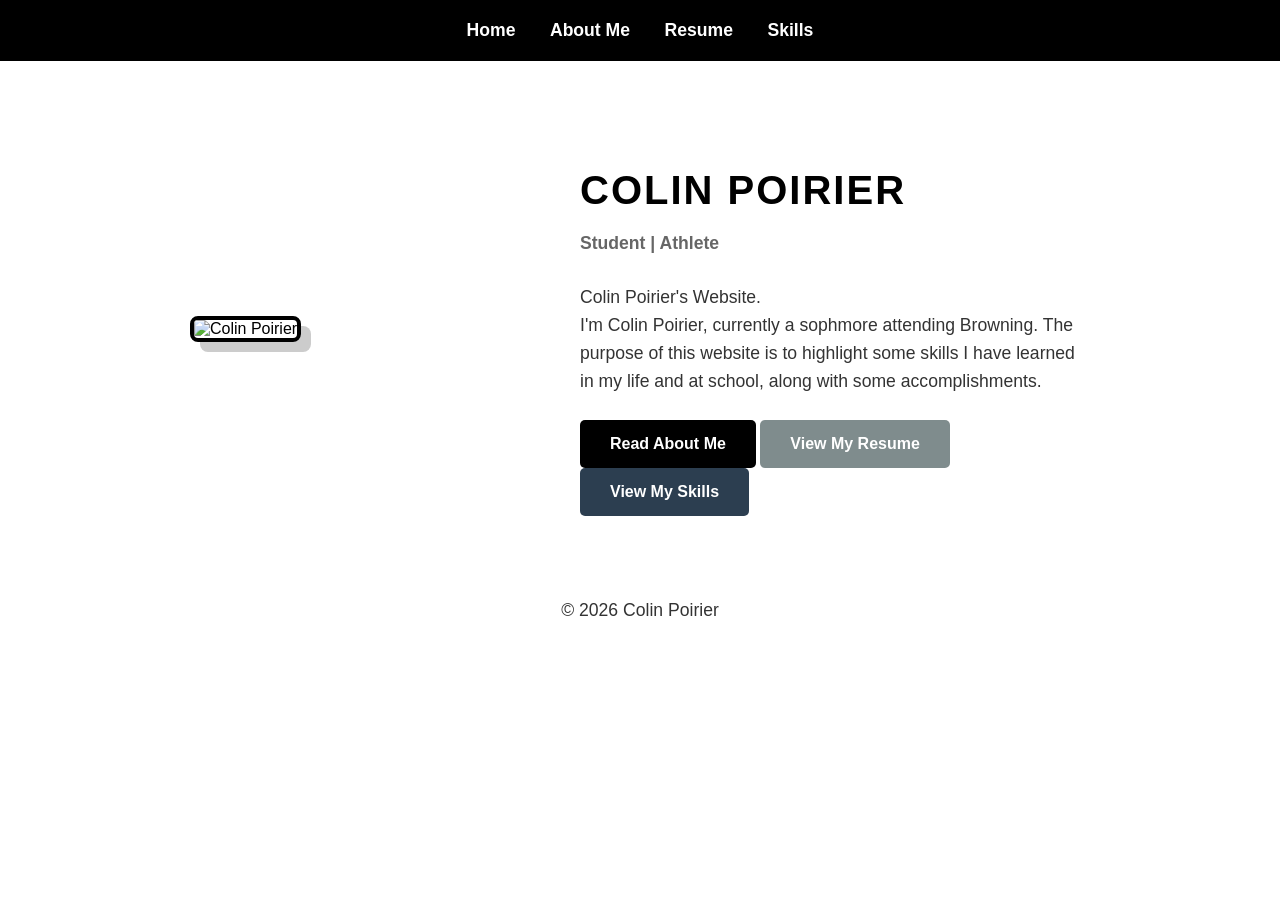
==== index.html @ 3ee542d7 "Update index.html" ====
<!DOCTYPE html>
<html lang="en">
<head>
    <meta charset="UTF-8">
    <title>Colin Poirier | Home</title>
    <style>
        /* GLOBAL STYLES */
        body { font-family: 'Helvetica Neue', Helvetica, Arial, sans-serif; margin: 0; background: white; color: black; }
        
        /* NAVIGATION */
        header { background: black; padding: 20px; text-align: center; }
        nav a { color: white; text-decoration: none; margin: 0 15px; font-weight: bold; font-size: 1.1rem; }
        nav a:hover { color: #ccc; text-decoration: underline; }

        /* MAIN LAYOUT */
        main { 
            max-width: 900px; 
            margin: 60px auto; 
            padding: 20px;
            /* This creates the Side-by-Side layout */
            display: flex; 
            align-items: center; 
            gap: 50px; 
        }

        /* LEFT COLUMN (IMAGE) */
        .left-col {
            flex: 1; /* Takes up 1 part of space */
        }
        .hero-img {
            width: 100%;
            max-width: 350px; /* Controls image size */
            border-radius: 8px;
            border: 4px solid black;
            box-shadow: 10px 10px 0px #ccc; /* cool shadow effect */
        }
        .caption {
            font-size: 0.9rem; color: #555; margin-top: 10px; font-style: italic; text-align: center;
        }

        /* RIGHT COLUMN (TEXT) */
        .right-col {
            flex: 1.5; /* Takes up slightly more space than image */
            text-align: left;
        }

        h1 { font-size: 2.5rem; margin-bottom: 10px; text-transform: uppercase; letter-spacing: 2px; line-height: 1.1;}
        p { font-size: 1.1rem; color: #333; margin-bottom: 25px; line-height: 1.6; }

        .btn { 
            background: black; color: white; padding: 15px 30px; text-decoration: none; border-radius: 5px; font-weight: bold; display: inline-block; 
        }
        .btn:hover { background: #333; }

        /* MOBILE FIX: Stacks them vertically on small screens */
        @media (max-width: 700px) {
            main { flex-direction: column; text-align: center; }
            .right-col { text-align: center; }
        }

        footer { margin-top: 50px; text-align: center; font-size: 0.8rem; color: #666; padding-bottom: 20px;}
    </style>
</head>
<body>

    <header>
        <nav>
            <a href="index.html">Home</a>
            <a href="about.html">About Me</a>
            <a href="resume.html">Resume</a>
            <a href="skills.html">Skills</a>
        </nav>
    </header>

    <main>
        <div class="left-col">
            <img src="IMG_4962.jpeg" alt="Colin Poirier" class="hero-img">
        </div>

        <div class="right-col">
            <h1>Colin Poirier</h1>
            <p style="font-weight: bold; color: #666;">Student | Athlete </p>
            
            <p>
                Colin Poirier's Website. <br>
                I'm Colin Poirier, currently a sophmore attending Browning. The purpose of this website is to highlight some skills I have learned in my life and at school, along with some accomplishments.
            </p>
            
            <a href="about.html" class="btn">Read About Me</a>
            <a href="resume.html" class="btn" style="background-color: #7f8c8d;">View My Resume</a> 
            <a href="skills.html" class="btn" style="background-color: #2C3E50;">View My Skills</a>
        </div>
    </main>

    <footer>
        <p>&copy; 2026 Colin Poirier</p>
    </footer>

</body>
</html>
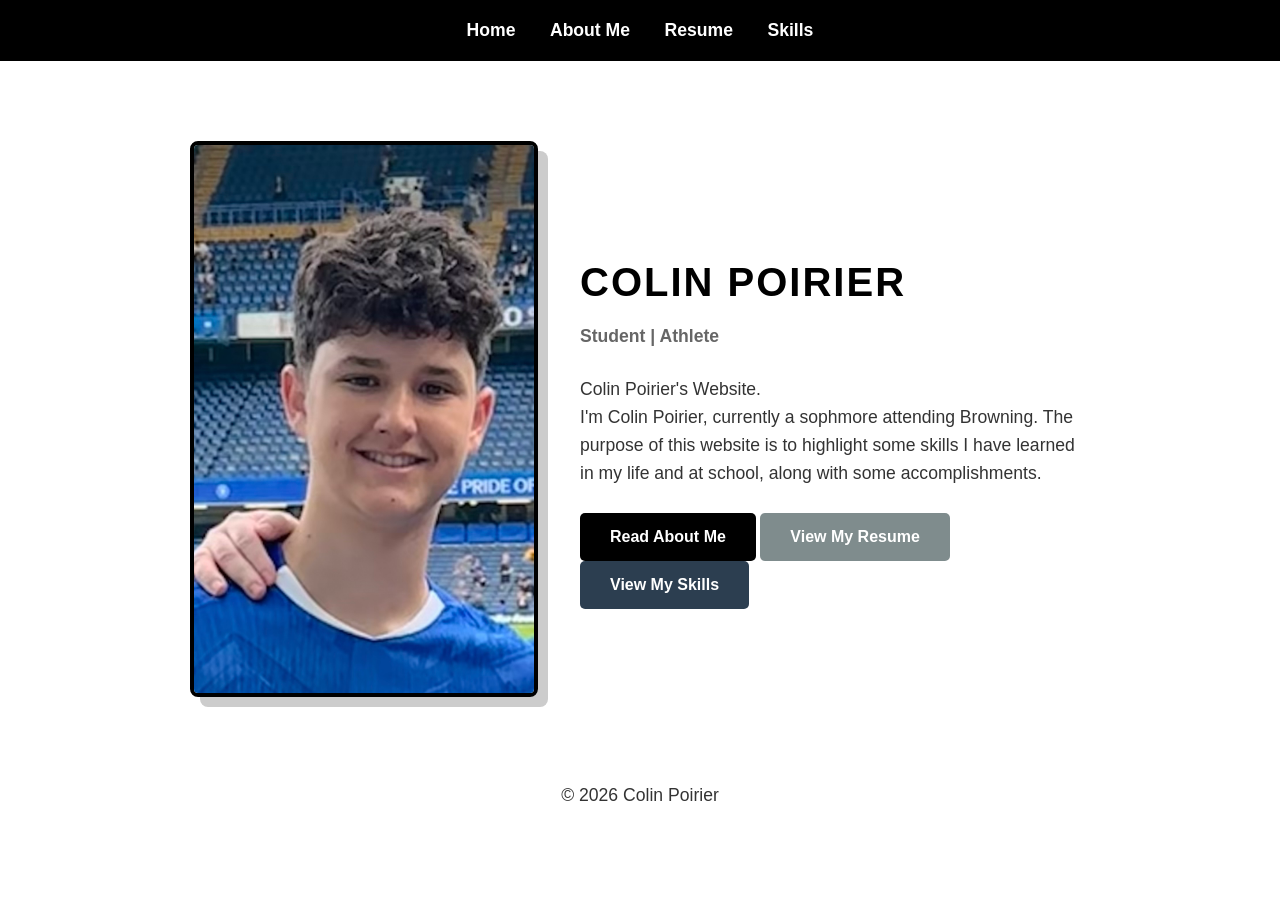
==== commit 67fecc5f: "Update index.html" ====
--- a/index.html
+++ b/index.html
@@ -74,7 +74,7 @@
 
     <main>
         <div class="left-col">
-            <img src="IMG_4962.jpeg" alt="Colin Poirier" class="hero-img">
+            <img src="IMG_4962.jpg" alt="Colin Poirier" class="hero-img">
         </div>
 
         <div class="right-col">
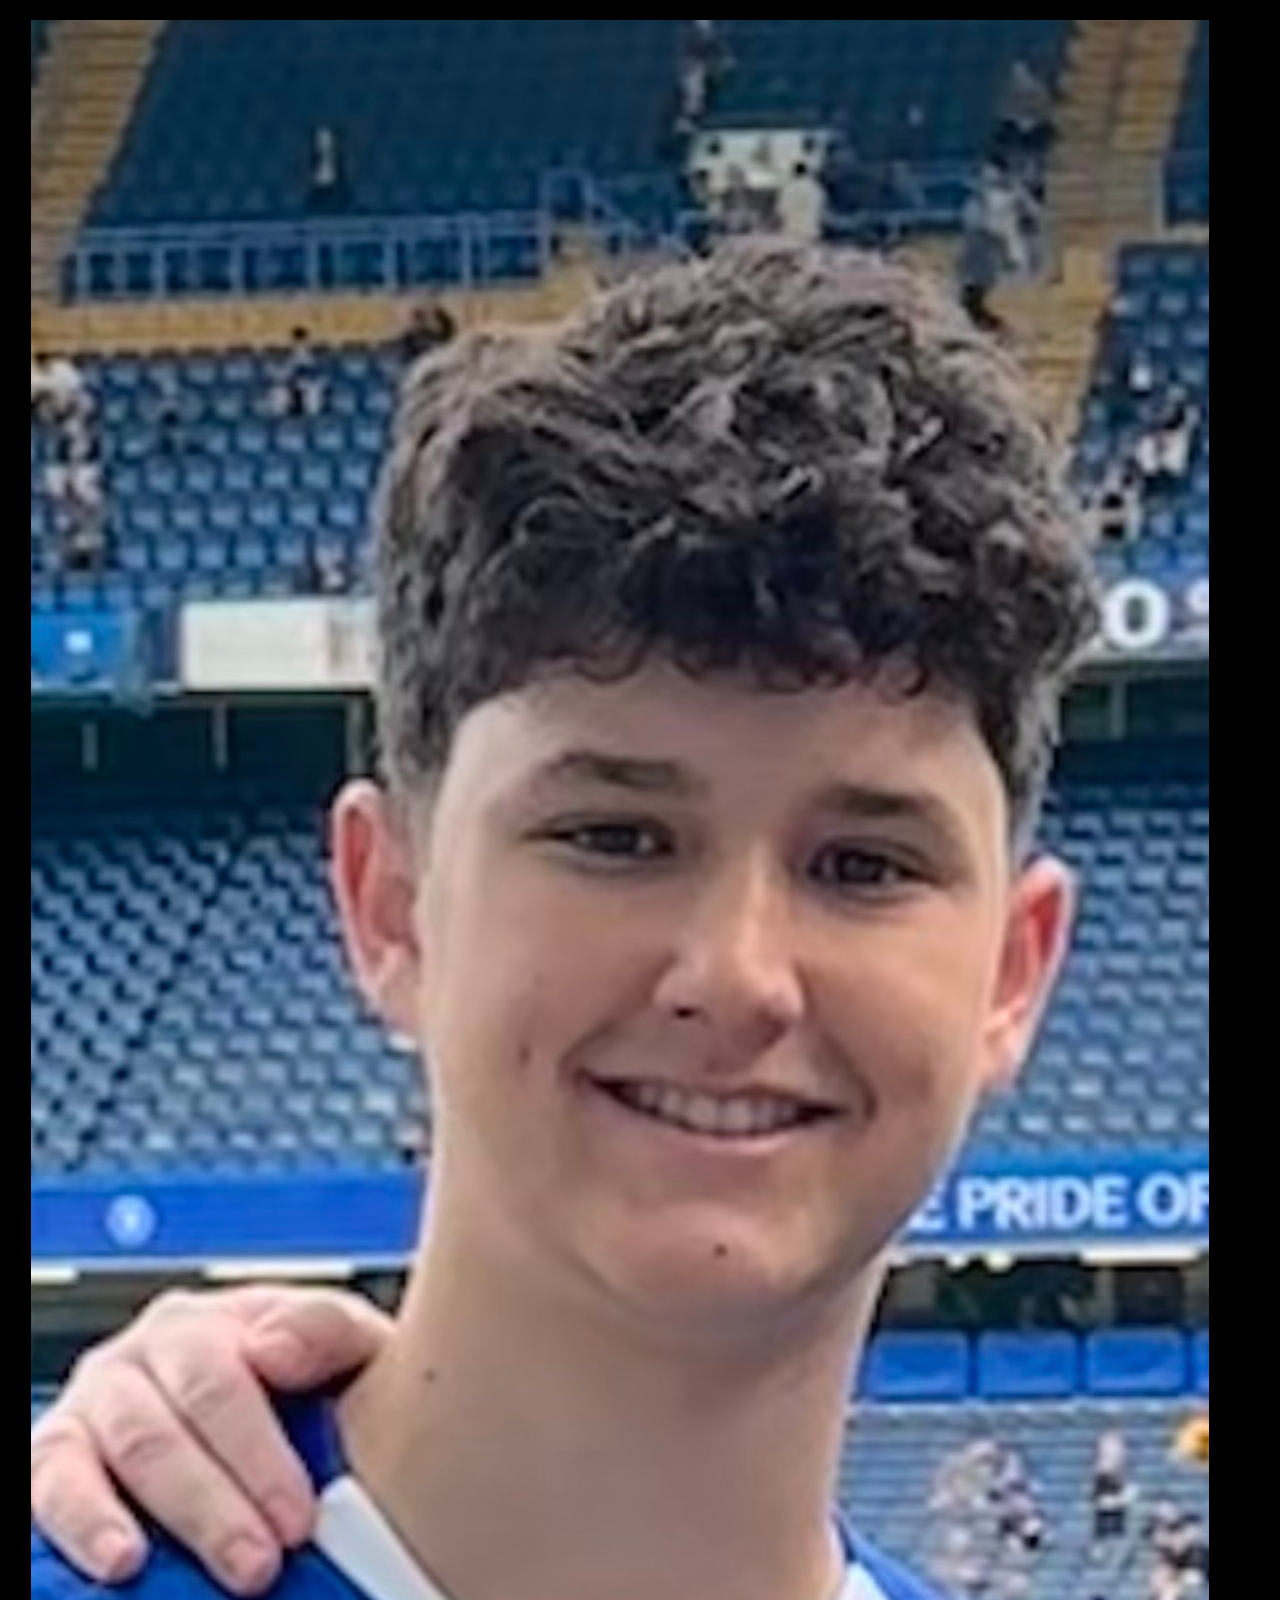
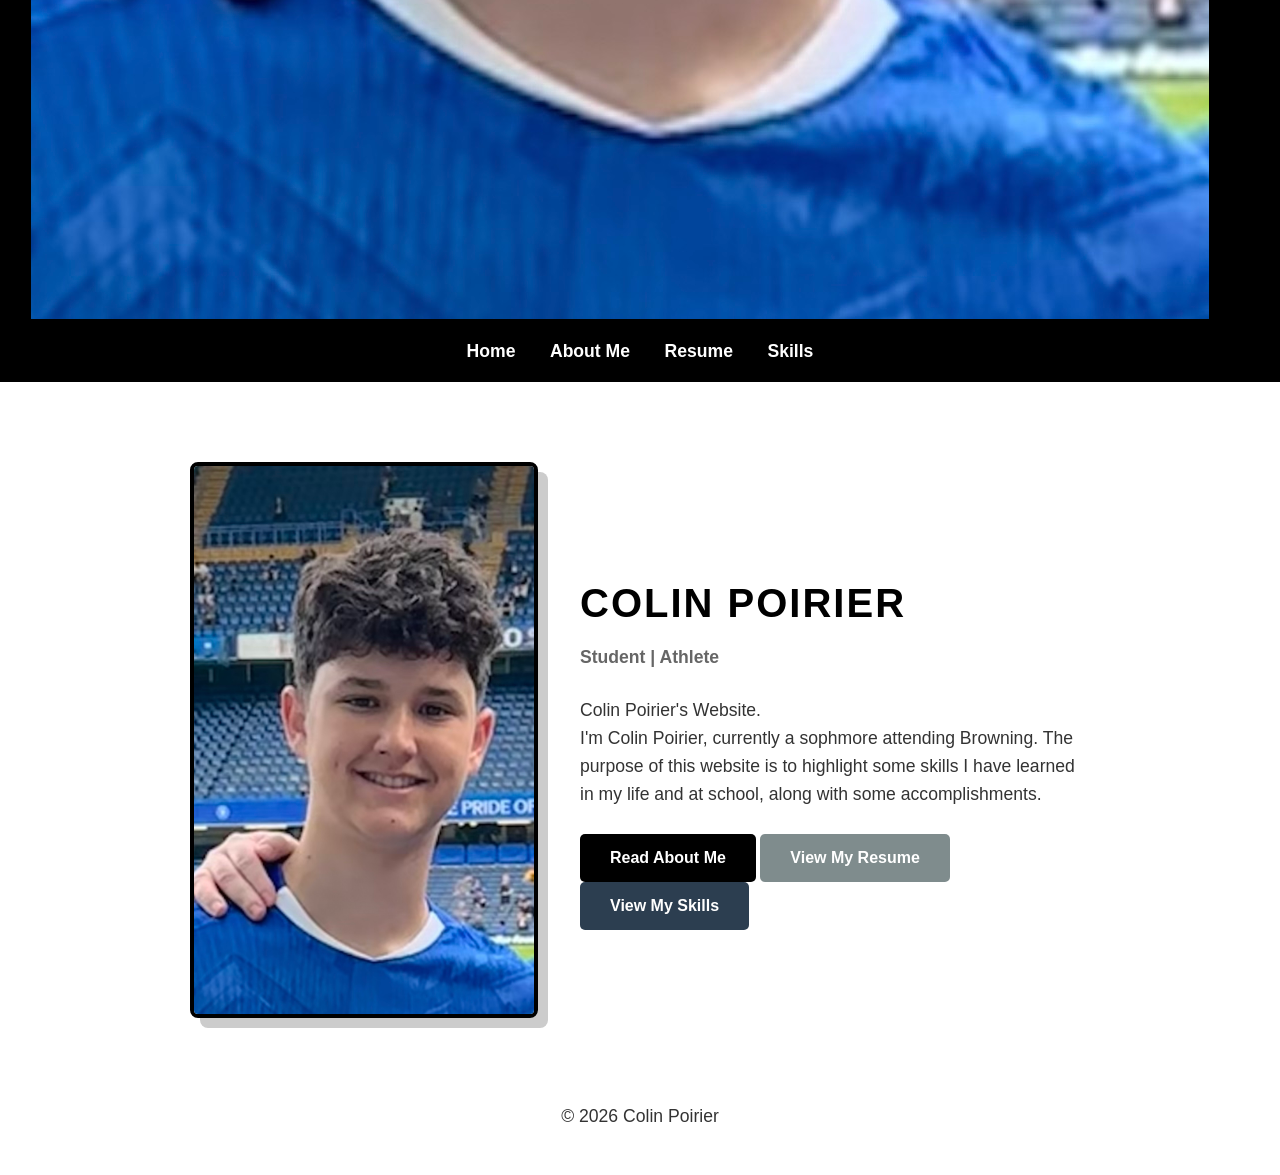
==== commit c790982a: "Update index.html" ====
--- a/index.html
+++ b/index.html
@@ -64,6 +64,11 @@
 <body>
 
     <header>
+        <div class="logo-area">
+            <img src="IMG_4962.jpg" alt="Profile" class="mini-pic">
+            <span>Colin Poirier</span>
+        </div>
+        
         <nav>
             <a href="index.html">Home</a>
             <a href="about.html">About Me</a>
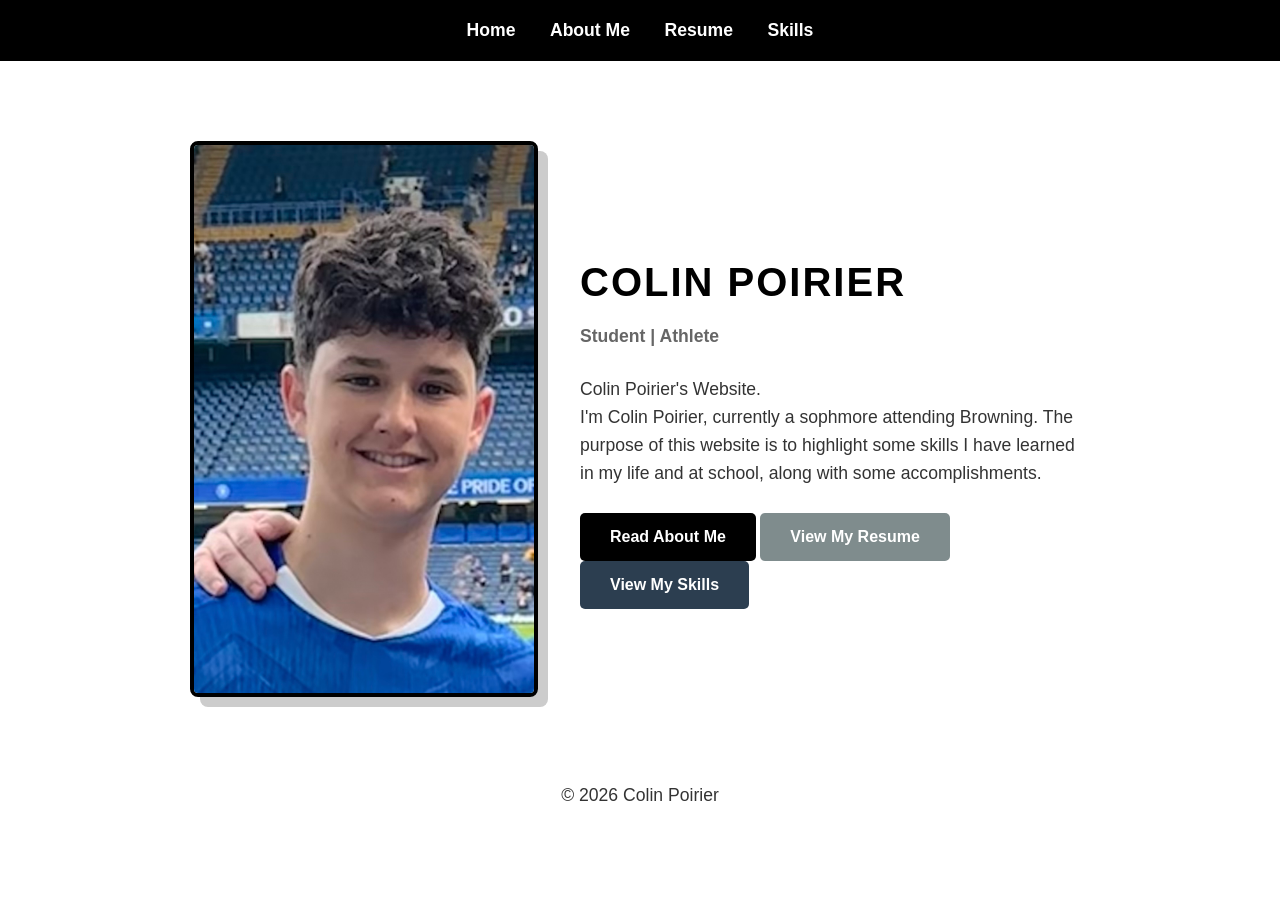
==== commit 8f321e3c: "Update index.html" ====
--- a/index.html
+++ b/index.html
@@ -64,11 +64,6 @@
 <body>
 
     <header>
-        <div class="logo-area">
-            <img src="IMG_4962.jpg" alt="Profile" class="mini-pic">
-            <span>Colin Poirier</span>
-        </div>
-        
         <nav>
             <a href="index.html">Home</a>
             <a href="about.html">About Me</a>
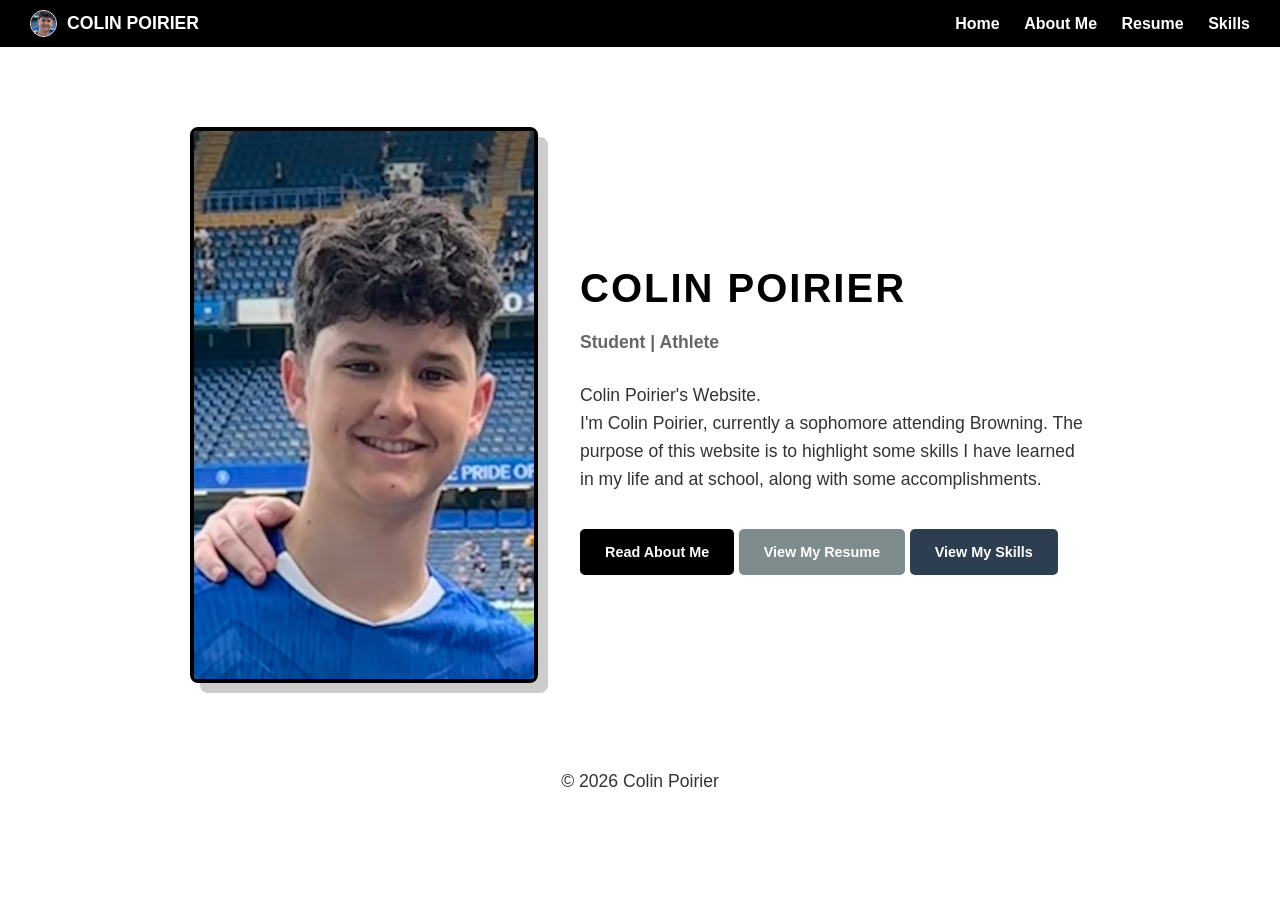
==== commit ee672610: "Update index.html" ====
--- a/index.html
+++ b/index.html
@@ -7,17 +7,36 @@
         /* GLOBAL STYLES */
         body { font-family: 'Helvetica Neue', Helvetica, Arial, sans-serif; margin: 0; background: white; color: black; }
         
-        /* NAVIGATION */
-        header { background: black; padding: 20px; text-align: center; }
-        nav a { color: white; text-decoration: none; margin: 0 15px; font-weight: bold; font-size: 1.1rem; }
+        /* --- NEW HEADER (Flexbox) --- */
+        header { 
+            background: black; 
+            padding: 10px 30px; 
+            display: flex;      
+            justify-content: space-between; 
+            align-items: center; 
+        }
+
+        /* LOGO AREA (Top Left) */
+        .logo-area {
+            display: flex; align-items: center; gap: 10px;
+            color: white; font-weight: bold; font-size: 1.1rem; text-transform: uppercase;
+        }
+        
+        /* TINY ICON PICTURE */
+        .mini-pic {
+            width: 25px; height: 25px; border-radius: 50%; 
+            object-fit: cover; border: 1px solid white;
+        }
+
+        /* NAVIGATION LINKS (Top Right) */
+        nav a { color: white; text-decoration: none; margin-left: 20px; font-weight: bold; font-size: 1rem; }
         nav a:hover { color: #ccc; text-decoration: underline; }
 
-        /* MAIN LAYOUT */
+        /* --- MAIN LAYOUT (Side-by-Side) --- */
         main { 
             max-width: 900px; 
             margin: 60px auto; 
             padding: 20px;
-            /* This creates the Side-by-Side layout */
             display: flex; 
             align-items: center; 
             gap: 50px; 
@@ -25,36 +44,37 @@
 
         /* LEFT COLUMN (IMAGE) */
         .left-col {
-            flex: 1; /* Takes up 1 part of space */
+            flex: 1; 
         }
         .hero-img {
             width: 100%;
-            max-width: 350px; /* Controls image size */
+            max-width: 350px; 
             border-radius: 8px;
             border: 4px solid black;
-            box-shadow: 10px 10px 0px #ccc; /* cool shadow effect */
-        }
-        .caption {
-            font-size: 0.9rem; color: #555; margin-top: 10px; font-style: italic; text-align: center;
+            box-shadow: 10px 10px 0px #ccc; 
         }
 
         /* RIGHT COLUMN (TEXT) */
         .right-col {
-            flex: 1.5; /* Takes up slightly more space than image */
+            flex: 1.5; 
             text-align: left;
         }
 
         h1 { font-size: 2.5rem; margin-bottom: 10px; text-transform: uppercase; letter-spacing: 2px; line-height: 1.1;}
         p { font-size: 1.1rem; color: #333; margin-bottom: 25px; line-height: 1.6; }
 
+        /* BUTTONS */
         .btn { 
-            background: black; color: white; padding: 15px 30px; text-decoration: none; border-radius: 5px; font-weight: bold; display: inline-block; 
+            background: black; color: white; padding: 15px 25px; text-decoration: none; 
+            border-radius: 5px; font-weight: bold; display: inline-block; margin-top: 10px;
+            font-size: 0.9rem;
         }
-        .btn:hover { background: #333; }
+        .btn:hover { opacity: 0.8; }
 
-        /* MOBILE FIX: Stacks them vertically on small screens */
+        /* MOBILE FIX: Stacks everything vertically */
         @media (max-width: 700px) {
-            main { flex-direction: column; text-align: center; }
+            header { flex-direction: column; gap: 10px; } /* Stacks header */
+            main { flex-direction: column; text-align: center; } /* Stacks content */
             .right-col { text-align: center; }
         }
 
@@ -64,6 +84,11 @@
 <body>
 
     <header>
+        <div class="logo-area">
+            <img src="IMG_4962.jpg" alt="Profile" class="mini-pic">
+            <span>Colin Poirier</span>
+        </div>
+
         <nav>
             <a href="index.html">Home</a>
             <a href="about.html">About Me</a>
@@ -83,7 +108,7 @@
             
             <p>
                 Colin Poirier's Website. <br>
-                I'm Colin Poirier, currently a sophmore attending Browning. The purpose of this website is to highlight some skills I have learned in my life and at school, along with some accomplishments.
+                I'm Colin Poirier, currently a sophomore attending Browning. The purpose of this website is to highlight some skills I have learned in my life and at school, along with some accomplishments.
             </p>
             
             <a href="about.html" class="btn">Read About Me</a>
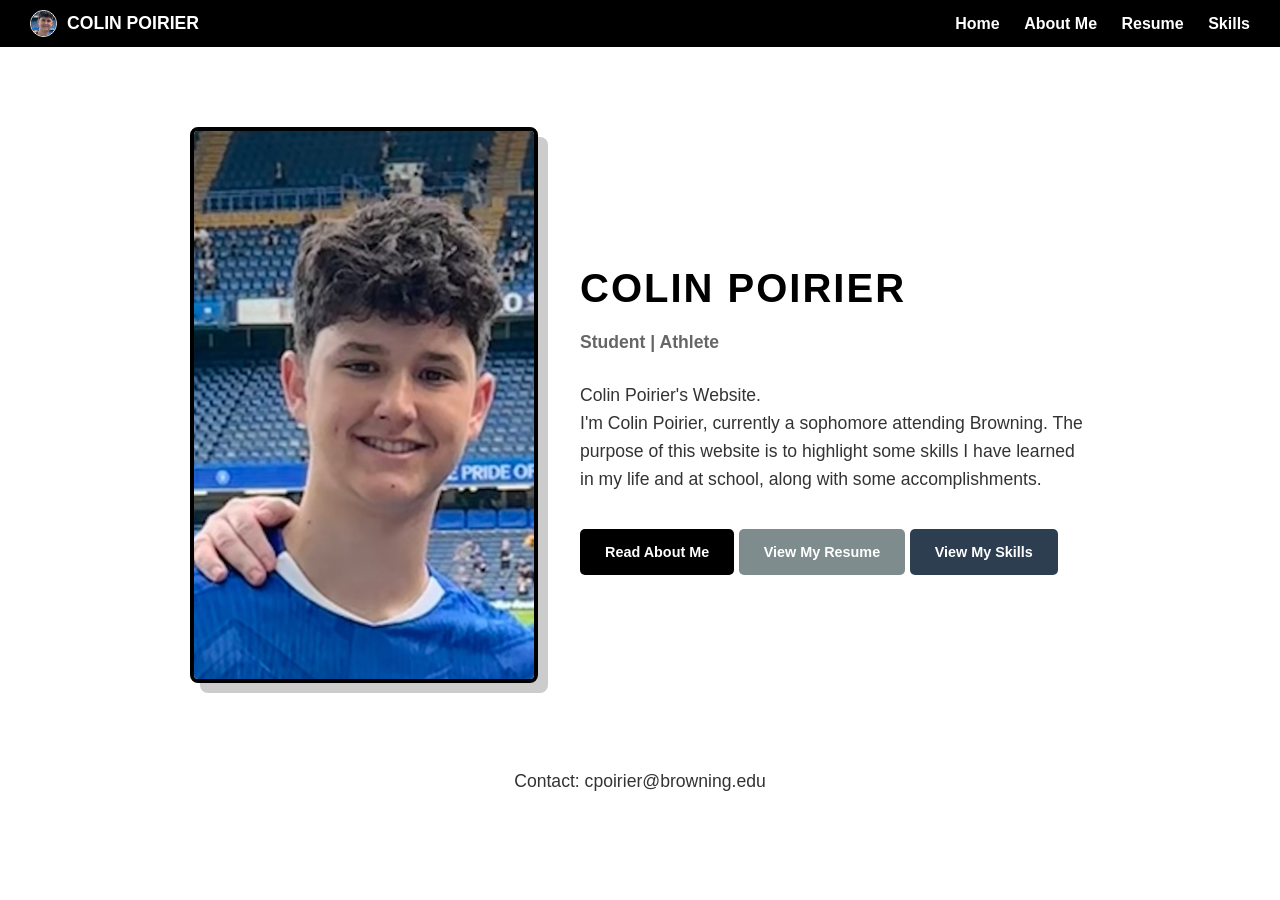
==== commit 135d5e26: "Update index.html" ====
--- a/index.html
+++ b/index.html
@@ -118,7 +118,7 @@
     </main>
 
     <footer>
-        <p>&copy; 2026 Colin Poirier</p>
+        <p>Contact: cpoirier@browning.edu</p>
     </footer>
 
 </body>
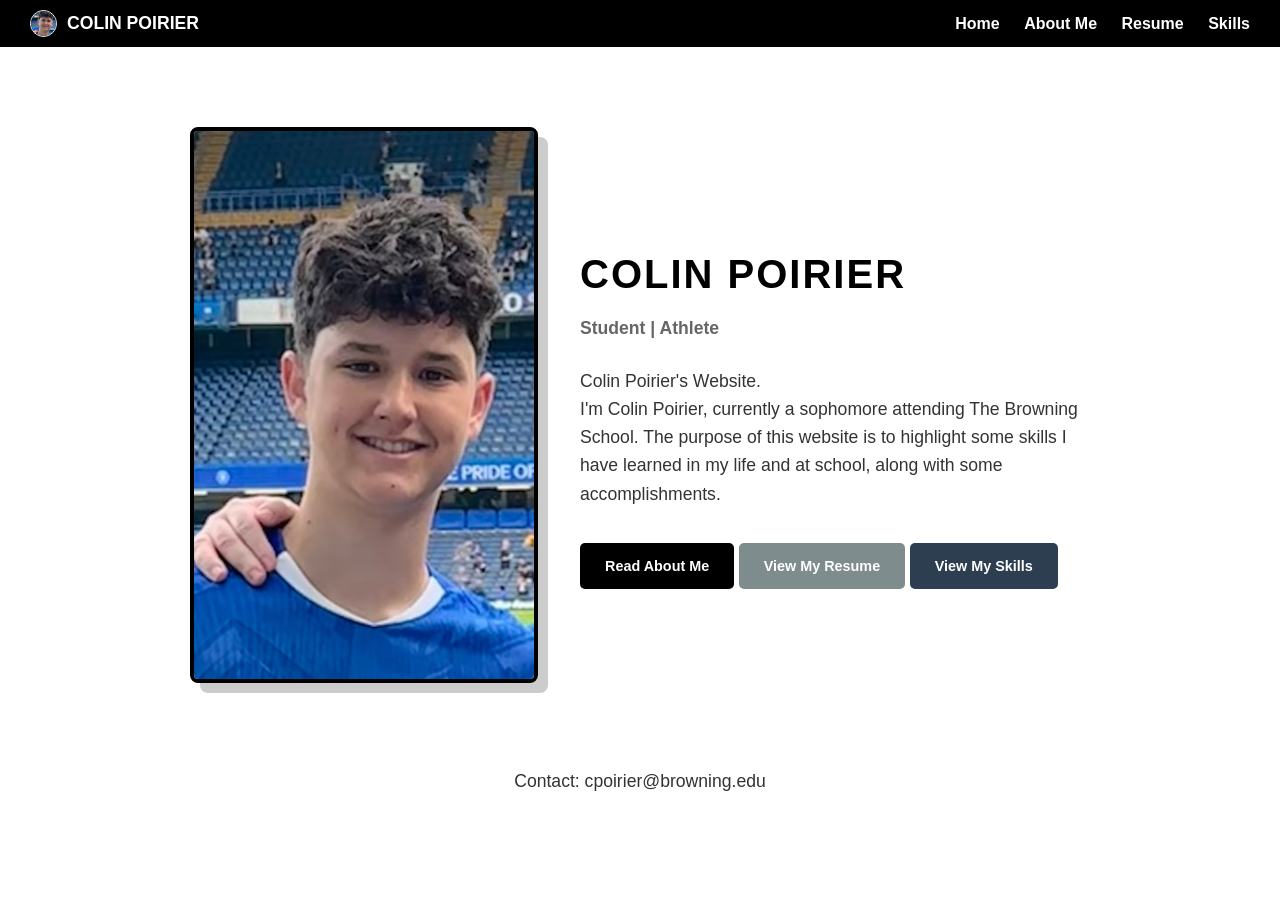
==== commit c4c9c5a5: "Update index.html" ====
--- a/index.html
+++ b/index.html
@@ -108,7 +108,7 @@
             
             <p>
                 Colin Poirier's Website. <br>
-                I'm Colin Poirier, currently a sophomore attending Browning. The purpose of this website is to highlight some skills I have learned in my life and at school, along with some accomplishments.
+                I'm Colin Poirier, currently a sophomore attending The Browning School. The purpose of this website is to highlight some skills I have learned in my life and at school, along with some accomplishments.
             </p>
             
             <a href="about.html" class="btn">Read About Me</a>
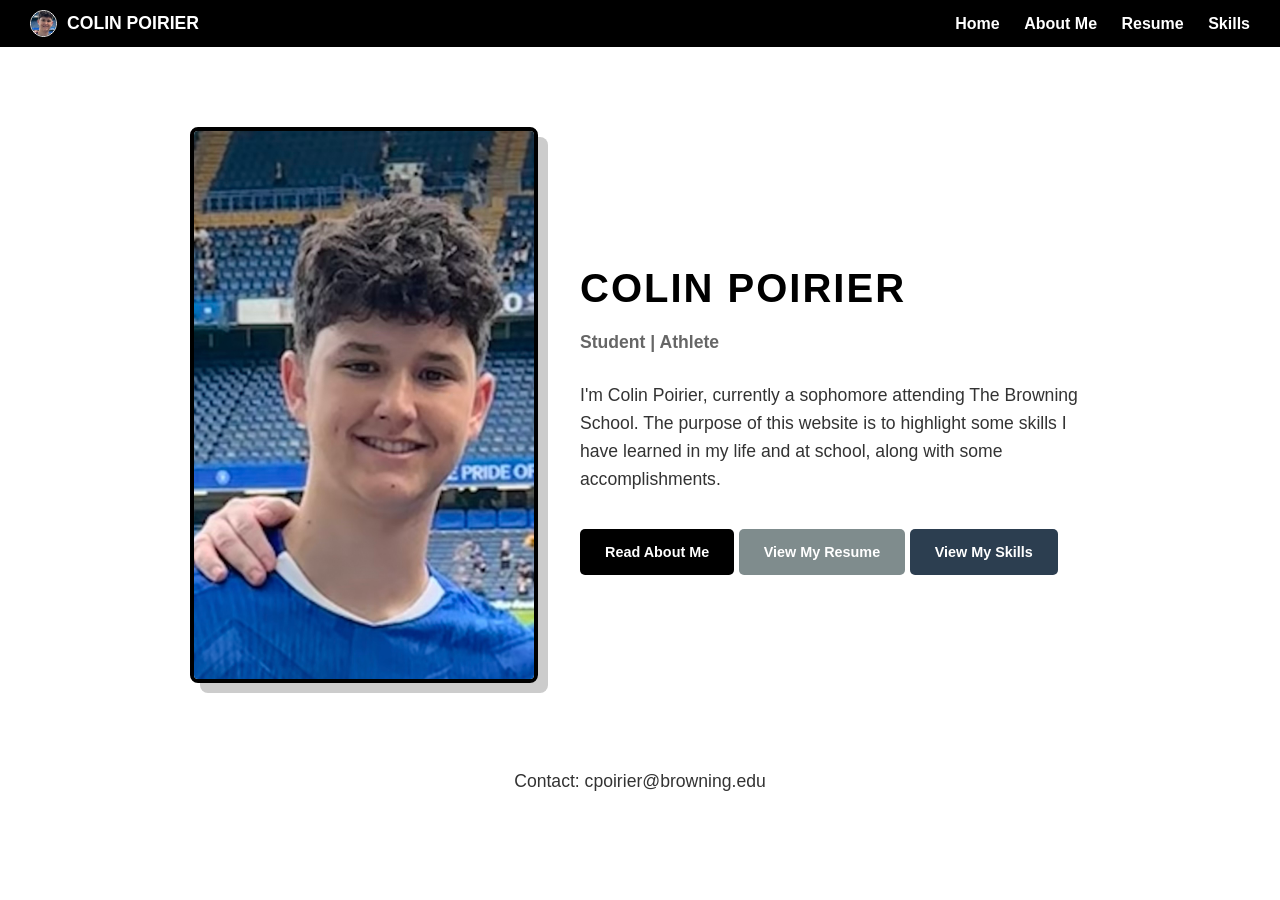
==== commit 4b66ed8d: "Update index.html" ====
--- a/index.html
+++ b/index.html
@@ -107,7 +107,6 @@
             <p style="font-weight: bold; color: #666;">Student | Athlete </p>
             
             <p>
-                Colin Poirier's Website. <br>
                 I'm Colin Poirier, currently a sophomore attending The Browning School. The purpose of this website is to highlight some skills I have learned in my life and at school, along with some accomplishments.
             </p>
             
